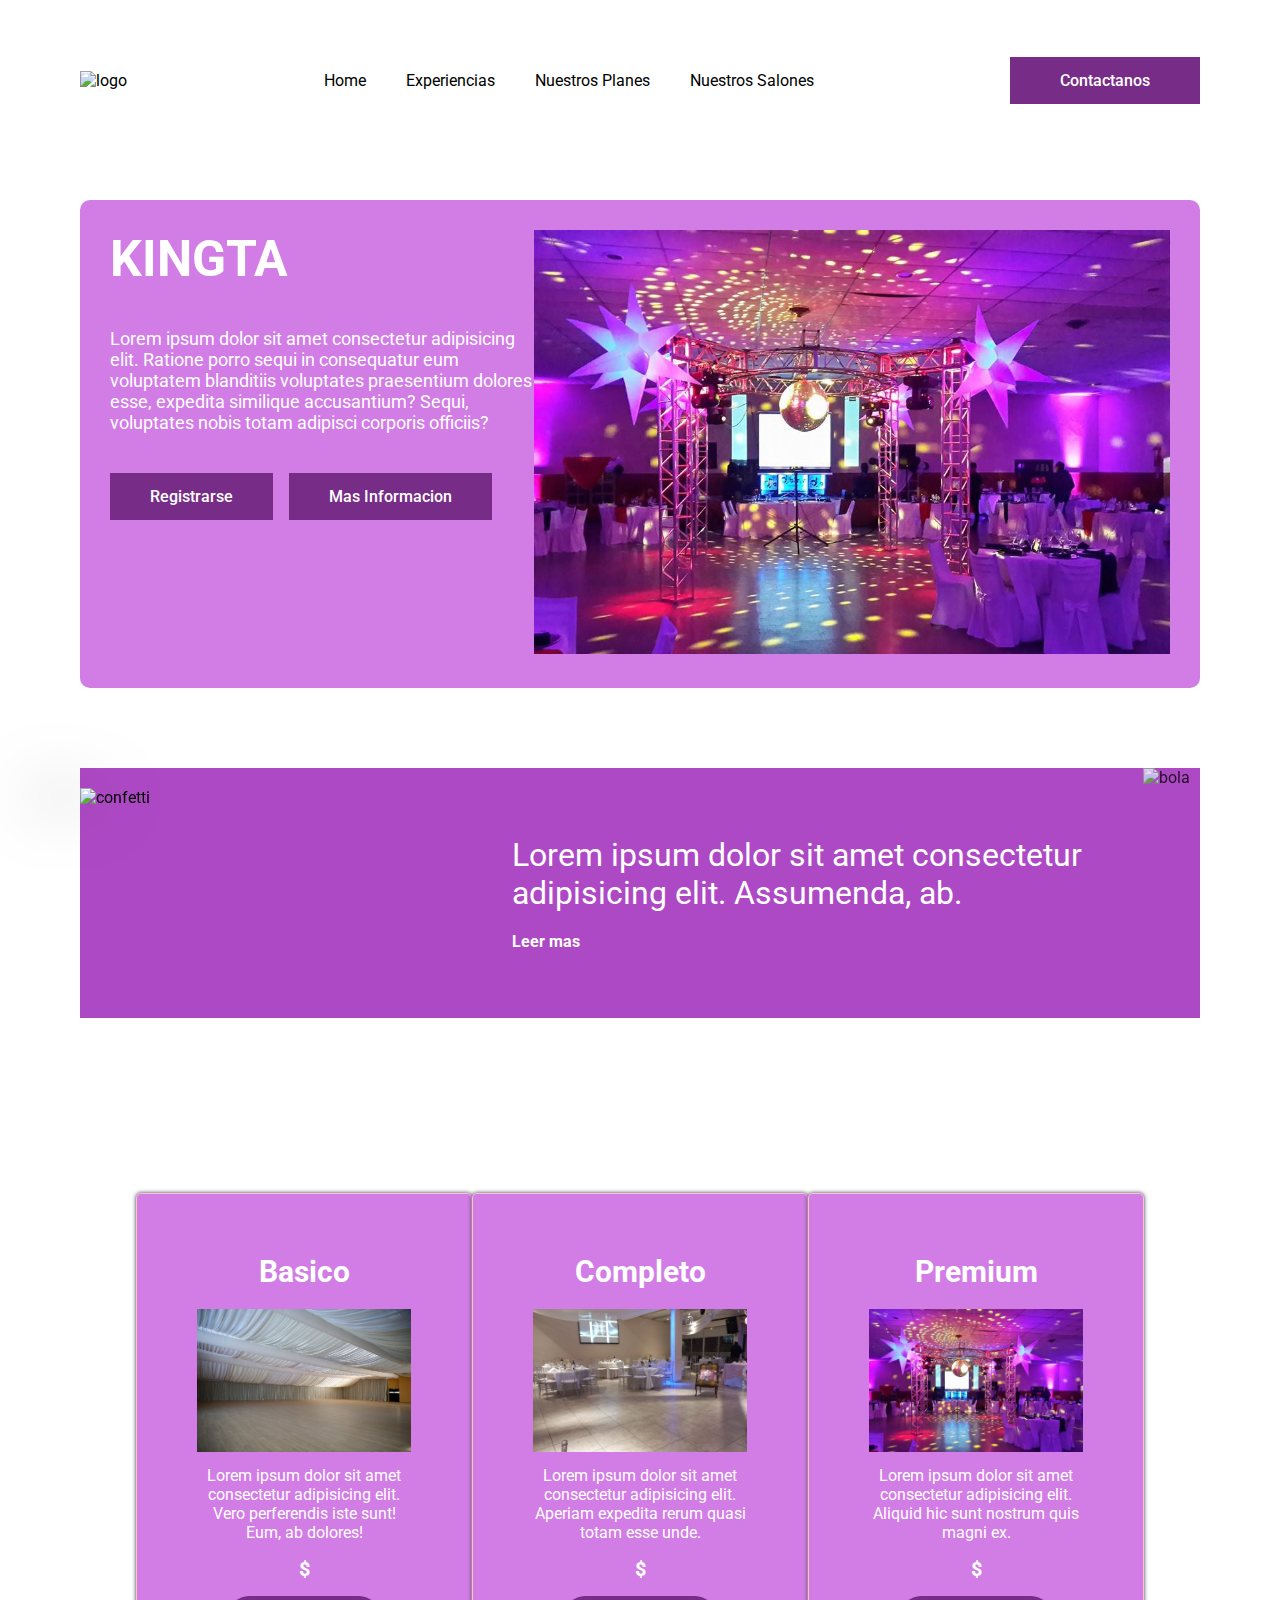
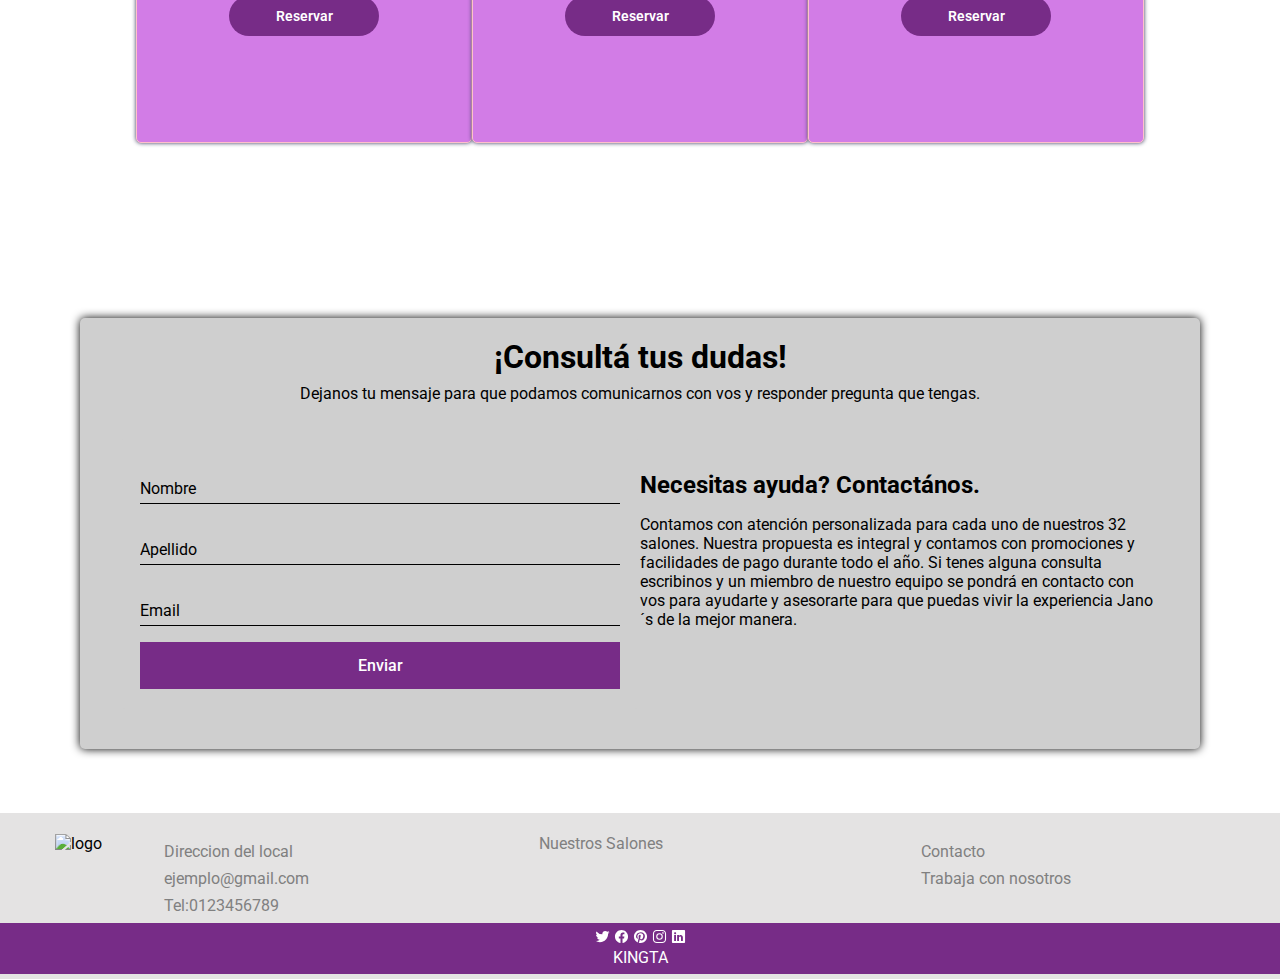
==== Proyecto 2 CaC/html/index.html @ 6ef2617f "Add files via upload" ====
<!DOCTYPE html>
<html lang="es">
<head>
    <meta charset="UTF-8">
    <meta http-equiv="X-UA-Compatible" content="IE=edge">
    <meta name="viewport" content="width=device-width, initial-scale=1.0">

    <link rel="stylesheet" href="../css/style.css">
    <link rel="stylesheet" href="../css/headeryfooter.css">
    <link rel="stylesheet" href="../css/formulario.css">

    <link rel="preconnect" href="https://fonts.googleapis.com">
    <link rel="preconnect" href="https://fonts.gstatic.com" crossorigin>
    <link href="https://fonts.googleapis.com/css2?family=Roboto:ital@1&display=swap" rel="stylesheet">
    <title>Kingta</title>
    <script src="https://kit.fontawesome.com/9b90b537f7.js" crossorigin="anonymous"></script>
</head>
<body>
    <header>
        <div class="container__header">

            <div class="logo">
                <img src="../img/logo2.png" alt="logo">
            </div>

            <div class="menu">
                <nav>
                    <ul>
                        <li><a href="index.html">Home</a></li>
                        <li><a href="2.html">Experiencias</a></li>
                        <li><a href="3.html">Nuestros Planes</a></li>
                        <li><a href="4.html">Nuestros Salones</a></li>
                    </ul>
                </nav>
            </div>
            <i class="fa-solid fa-bars" id="icon_menu"></i>
            <div class="header__register">
                <a href="#form" class="btn_header_register">Contactanos</a>
            </div>

        </div>
    </header>

    <main>

        <div class="cover">

            <div class="text_cover">
                <h1>KINGTA</h1>
                <p>Lorem ipsum dolor sit amet consectetur adipisicing elit. Ratione porro sequi in consequatur eum voluptatem blanditiis voluptates praesentium dolores esse, expedita similique accusantium? Sequi, voluptates nobis totam adipisci corporis officiis?</p>
                <div class="buttons_cover">
                    <input type="button" class="btn_cover_register" value="Registrarse">
                    <input type="button" class="btn_cover_readMore" value="Mas Informacion">
                </div>
            </div>

            <div class="media__cover">
                <img src="../img/planes/plan-3.jpeg" alt="salon_de_fiestas">
            </div>

        </div>

        <div class="container__banner">
            <div class="banner">
                <div class="banner__icon-confetti">
                    <img src="../img/confetti.png" id="icon_confetti" alt="confetti">
                </div>
                <div class="banner__icon-bola">
                    <img src="../img/perspective_matte-48-128x128.png" id="icon_bola" alt="bola">
                </div>
                <div class="banner_text">
                    <h2>Lorem ipsum dolor sit amet consectetur adipisicing elit. Assumenda, ab.</h2>
                    <a href="2.html">Leer mas</a>                    
                </div>
            </div>
        </div>

    <!-- planes -->
    <div class="planes">
        <div class="tabla">
            <h2>Basico</h2>
            <img src="../img/planes/plan-1.jpg" id="foto" alt="plan-1">
            <p>Lorem ipsum dolor sit amet consectetur adipisicing elit. Vero perferendis iste sunt! Eum, ab dolores!</p>
            <h3>$</h3>
            <a href="#" class="reserv">Reservar</a>
        </div>
        <div class="tabla">
            <h2>Completo</h2>
            <img src="../img/planes/plan-2.jpeg" id="foto" alt="plan-2">
            <p>Lorem ipsum dolor sit amet consectetur adipisicing elit. Aperiam expedita rerum quasi totam esse unde.</p>
            <h3>$</h3>
            <a href="#" class="reserv">Reservar</a>
        </div>
        <div class="tabla">
            <h2>Premium</h2>
            <img src="../img/planes/plan-3.jpeg" id="foto" alt="plan-3">            
            <p>Lorem ipsum dolor sit amet consectetur adipisicing elit. Aliquid hic sunt nostrum quis magni ex.</p>
            <h3>$</h3>
            <a href="#" class="reserv">Reservar</a>
        </div>
    </div>

    <!-- FORMULARIO -->
    <div class="form" id="form">
        <div class="titulo">
            <h2>¡Consultá tus dudas!</h2>
            <p>Dejanos tu mensaje para que podamos comunicarnos con vos y responder pregunta que tengas.</p>
        </div>
        <div class="form-class">
                <div class="container">
                    <form class="formulario">
                        <input type="text" required>
                        <label class="lbl-nombre"><span class="text-nomb">Nombre</span></label>
                    </form>
                    <form class="formulario">
                        <input type="text" required>
                        <label class="lbl-nombre"><span class="text-nomb">Apellido</span></label>
                    </form>
                    <form class="formulario">
                        <input type="email" required>
                        <label class="lbl-nombre"><span class="text-nomb">Email</span></label>
                    </form>
                    <input type="button" class="btn_enviar_formulario" value="Enviar">
                </div>
            <div class="parrafo">
                <h3>Necesitas ayuda? Contactános.</h3>
                <p>Contamos con atención personalizada para cada uno de nuestros 32 salones. Nuestra propuesta es integral y contamos con promociones y facilidades de pago durante todo el año. Si tenes alguna consulta escribinos y un miembro de nuestro equipo se pondrá en contacto con vos para ayudarte y asesorarte para que puedas vivir la experiencia Jano´s de la mejor manera.</p>
            </div>
        </div>
    </div>

    </main>

    <footer>
        <div class="info">
                <div class="logo-footer">
                    <img src="../img/logo2.png" alt="logo">
                </div>
                <div class="info-local">
                    <p>Direccion del local</p>
                    <a href="mailto:ejemplo@gmail.com">ejemplo@gmail.com</a>
                    <p>Tel:0123456789</p>
                    <p></p>
                </div>

                <div class="info-local">
                    <a href="4.html">Nuestros Salones</a>
                </div>

                <div class="info-local">
                    <p><a href="#">Contacto</a></p>
                    <p><a href="#">Trabaja con nosotros</a></p>
                </div>
        </div>    
            <div class="contacto-footer">
                <div class="redes">
                    <a href="https://twitter.com/" target="_blank"><svg width="15" height="15" fill="#ffffff" viewBox="0 0 24 24" xmlns="http://www.w3.org/2000/svg">
                        <path d="M23.25 5.133a9.46 9.46 0 0 1-2.65.717 4.57 4.57 0 0 0 2.03-2.512c-.908.53-1.9.903-2.932 1.101A4.647 4.647 0 0 0 16.327 3c-2.55 0-4.615 2.034-4.615 4.542a4.37 4.37 0 0 0 .119 1.036A13.158 13.158 0 0 1 2.315 3.83a4.485 4.485 0 0 0-.627 2.283c0 1.574.821 2.967 2.062 3.782a4.57 4.57 0 0 1-2.1-.567v.056c0 2.204 1.595 4.036 3.704 4.454a4.752 4.752 0 0 1-1.216.159c-.291 0-.582-.028-.868-.085.587 1.805 2.294 3.118 4.315 3.155a9.356 9.356 0 0 1-6.835 1.88A13.063 13.063 0 0 0 7.816 21c8.501 0 13.146-6.923 13.146-12.928 0-.197-.006-.394-.015-.586a9.304 9.304 0 0 0 2.303-2.353Z"></path>
                    </svg></a>
                    <a href="https://facebook.com" target="_blank"><svg width="15" height="15" fill="#ffffff" viewBox="0 0 24 24" xmlns="http://www.w3.org/2000/svg">
                        <path fill-rule="evenodd" d="M22.5 12.063c0-5.799-4.702-10.5-10.5-10.5s-10.5 4.7-10.5 10.5c0 5.24 3.84 9.584 8.86 10.373v-7.337H7.692v-3.037h2.666V9.75c0-2.63 1.568-4.085 3.966-4.085 1.15 0 2.351.205 2.351.205v2.584h-1.324c-1.304 0-1.712.81-1.712 1.64v1.97h2.912l-.465 3.036H13.64v7.337c5.02-.788 8.859-5.131 8.859-10.373Z" clip-rule="evenodd"></path>
                    </svg></a>
                    <a href="https://pinterest.com" target="_blank"><svg width="15" height="15" fill="#ffffff" viewBox="0 0 24 24" xmlns="http://www.w3.org/2000/svg">
                        <path d="M12.002 1.5c-5.798 0-10.5 4.702-10.5 10.5 0 4.298 2.587 7.992 6.286 9.619-.028-.732-.005-1.613.183-2.41l1.35-5.723s-.338-.67-.338-1.66c0-1.556.9-2.718 2.025-2.718.957 0 1.416.717 1.416 1.575 0 .96-.614 2.395-.928 3.726-.263 1.116.557 2.02 1.66 2.02 1.987 0 3.327-2.554 3.327-5.582 0-2.302-1.551-4.022-4.369-4.022-3.182 0-5.17 2.377-5.17 5.03 0 .914.272 1.56.694 2.057.192.23.22.324.15.586-.052.193-.164.657-.216.844-.07.267-.286.361-.525.263-1.467-.6-2.151-2.203-2.151-4.013 0-2.981 2.517-6.558 7.504-6.558 4.008 0 6.647 2.902 6.647 6.014 0 4.12-2.292 7.196-5.667 7.196-1.134 0-2.198-.614-2.564-1.308 0 0-.61 2.419-.74 2.887-.22.811-.657 1.618-1.055 2.25.966.286 1.969.43 2.976.432 5.799 0 10.5-4.702 10.5-10.5C22.497 6.206 17.8 1.5 12.002 1.5Z"></path>
                    </svg></a>
                    <a href="https://instagram.com" target="_blank"><svg width="15" height="15" fill="#ffffff" viewBox="0 0 24 24" xmlns="http://www.w3.org/2000/svg">
                        <path d="M16.375 3.25a4.388 4.388 0 0 1 4.375 4.375v8.75a4.388 4.388 0 0 1-4.375 4.375h-8.75a4.389 4.389 0 0 1-4.375-4.375v-8.75A4.388 4.388 0 0 1 7.625 3.25h8.75Zm0-1.75h-8.75C4.256 1.5 1.5 4.256 1.5 7.625v8.75c0 3.369 2.756 6.125 6.125 6.125h8.75c3.369 0 6.125-2.756 6.125-6.125v-8.75c0-3.369-2.756-6.125-6.125-6.125Z"></path>
                        <path d="M17.688 7.625a1.313 1.313 0 1 1 0-2.625 1.313 1.313 0 0 1 0 2.625Z"></path>
                        <path d="M12 8.5a3.5 3.5 0 1 1 0 7 3.5 3.5 0 0 1 0-7Zm0-1.75a5.25 5.25 0 1 0 0 10.5 5.25 5.25 0 0 0 0-10.5Z"></path>
                    </svg></a>
                    <a href="https://linkedin.com" target="_blank"><svg width="15" height="15" fill="#ffffff" viewBox="0 0 24 24" xmlns="http://www.w3.org/2000/svg">
                        <path d="M20.82 1.5H3.294c-.957 0-1.794.69-1.794 1.635v17.566c0 .951.837 1.799 1.794 1.799h17.521c.963 0 1.685-.854 1.685-1.8V3.136c.006-.946-.722-1.635-1.68-1.635ZM8.01 19.005H5V9.65h3.01v9.354ZM6.61 8.228h-.022c-.963 0-1.586-.716-1.586-1.613C5.002 5.7 5.642 5 6.626 5c.984 0 1.587.695 1.608 1.614 0 .897-.624 1.613-1.625 1.613Zm12.395 10.777h-3.009V13.89c0-1.225-.438-2.063-1.526-2.063-.832 0-1.324.563-1.543 1.111-.082.197-.104.465-.104.739v5.328H9.815V9.65h3.008v1.301c.438-.623 1.122-1.52 2.713-1.52 1.975 0 3.469 1.301 3.469 4.108v5.465Z"></path>
                    </svg></a>
                </div>
                <a href="index.html">KINGTA</a>
            </div>
    </footer>

    <script src="../js/script.js"></script>
</body>
</html>
---- Proyecto 2 CaC/css/style.css ----
html{
    scroll-behavior: smooth;
}

*{
    margin: 0;
    padding: 0;
    box-sizing: border-box;
    font-family: 'Roboto',Verdana, Geneva, Tahoma, sans-serif;
}

body{
    background: white;

}


/* portada y cover */

main{
    max-width: 1200px;
    height: calc(100vh+ 8000px);
    padding: 40px;
    margin: auto;

}

.cover{
    display: flex;
    justify-content: center;
    margin-top: 60px;
    background-color:rgb(210, 124, 230);
    padding: 30px;
    border-radius: 10px;
}

.text_cover{
    width: 40%;
}

.text_cover h1{
    font-size: 50px;
    color: white;
}

.text_cover p{
    font-size: 18px;
    margin-top: 40px;
    color: white;
}

.buttons_cover{
    display: flex;
    margin-top:40px ;

}

.btn_cover_register{
    padding: 14px 40px;
    border: none;
    background-color: rgb(119, 44, 135);
    color: white;
    font-weight: 500;
    font-size:16px;
    cursor: pointer;
    transition: background, color, 300ms;
}
.btn_cover_register:hover{
    background-color: rgb(140, 57, 158);
}

.btn_cover_readMore{
    padding: 14px 40px;
    border: none;
    background-color: rgb(119, 44, 135);
    color: white;
    font-weight: 500;
    font-size:16px;
    cursor: pointer;
    margin-left: 16px;
    transition: background, color, 300ms;
}
.btn_cover_readMore:hover{
    background-color: rgb(140, 57, 158);
}


.media__cover{
    width:60%;
}

.media__cover img{
    width:100%;
}

/* banner */

.container__banner{
    margin-top: 80px;
}

.banner{
    height: 250px;
    display: flex;
    align-items: center;
    background-color:rgb(174, 73, 197);
    position: relative;
}

.banner__icon-confetti{
    width: 35%;
    height: 100%;
}

#icon_confetti{
    width: 300px;
    margin-top: 20px;
    position: relative;
    filter: drop-shadow(-40px 0px 30px rgba(0,0,0,0.5));
}

.banner_text{
    width: 60%;
    position: relative;
    padding: 40px;
}

.banner_text h2{
    color: white;
    font-size: 32px;
    font-weight: 400;
}

.banner_text a{
    text-decoration: none;
    display: block;
    margin-top: 20px;
    color: white;
    font-size:16px;
    font-weight: bold;
    transition: color 300ms;
}

.banner_text a:hover{
    color: #69F1A1;
}

.banner__icon-bola{
    height: 100%;
    position: absolute;
    right: 10px;
    overflow: hidden;
}

#icon_bola{
    width: 300px;
    position: relative;
    margin-top: -100px;
    opacity: 0.8;
}

/* planes */

.planes{
    width: 90%;
    max-width: width 90px;
    margin: auto;
    height: 100vh;
    display: flex;
    justify-content: center;
    align-items: center;
    flex-wrap: wrap;
}

#foto{
    width: 100%;
    margin-top: 20px;
    margin-bottom: 10px;
}

.tabla{
    width:33%;
    height: 550px;
    margin: auto;
    border:1px solid pink;
    border-radius: 5px;
    box-shadow: 0px 0px 4px 0px #343759;
    padding: 60px;
    text-align: center;
    flex-grow: 1;
    color: white;
    background-color: rgb(210, 124, 230);;
}

.tabla>h2{
    font-size: 30px;
}

.tabla>h3{
    font-size: 20px;
    margin-bottom: 15px;
}

.tabla>p{
    display: block;
    margin-bottom: 15px;
}

.reserv{
    display:inline-block;
    width:150px;
    padding: 12px;
    background-color: rgb(119, 44, 135);
    text-decoration: none;
    border-radius: 100px;
    color: white;
    align-items: center;
    margin: auto;
    text-align: center;
    font-size: 14px;
    font-weight: 600;
    transition:color 300ms;
    cursor: pointer;
}

.reserv:hover{
    background-color:rgb(147, 66, 165);
    transform: scale(1.1);
    transition: 300ms all;
}

.tabla:hover{
    /* background-color:rgb(147, 66, 165); */
    transform: scale(1.1);
    transition: 300ms all;
}

@media (max-width:1100px){
    .container__header, main{
        padding: 20px;
    }

    #icon_menu{
        display:block;
        cursor: pointer;
        font-size: 24px;
    }

    .text_cover{
        width: 100%;
    }

    .btn_cover_register, .btn_cover_readMore{
        width: 50%;
        text-align: center;
        align-items: center;
        font-size: 12px;
    }

    .media__cover{
        display: none;
    } 
    
    .header__register{
        display: none;
    }

    .menu{
        position: absolute;
        right: 20px;
        top: 70px;
        overflow: hidden;
        z-index: 10;
        box-shadow: 0px 0px 30x -20px rgba(0,0,0,0.5);
        transition: all 300ms;
        height: 0px;
    }

    .menu nav ul{
        padding: 20px 0px;
        flex-direction: column;
        color: white;
        background-color: rgb(174, 73, 197);
    }
    .menu nav ul li{
        padding: 10px 40px;
        color: white;
    }

    .menu nav ul li a{
        color: white;
    }

    .mostrar_menu{
        /* js */
        height: 235px;
    }

    .text_cover h1{
        font-size: 40px;
    }

    .text_cover p{
        font-size: 16px;
    }

    .banner_text h2{
        font-size: 22px;
    }

    #icon_confetti{
        left: -10px;
    }

    .banner__icon-bola{
        right: -20px;
    }

    

}

@media (max-width:920px){
    .text_cover{
        width: 100%;
    }
    .btn_cover_register, .btn_cover_readMore{
        width: 50%;
        text-align: center;
        align-items: center;
        font-size: 12px;
    }

    .media__cover{
        display: none;
    }

    .banner{
        height: auto;
        flex-wrap: wrap;
    }

    #icon_bola{
        display: none;
    }

    #icon_confetti{
        left: 0;
    }

    .banner_text{
        width: 100%;
        margin-top: -50px;
    }

    .tabla{
        width: 99%;
        flex-direction: column;
        margin-bottom: 20px;
        height: auto;
    }

    .planes{
        margin-top: 20px;
        margin-bottom:10px;
        height: auto;
    }
    
    .form-class{
        flex-direction: column;
    }

    .container{
        width: 100%;
    }

    .parrafo{
        width: 100%;
    }

    .info{
        flex-direction: column;
    }

    .logo-footer{
        width: 100%;
    }

    .info-local{
        width: 100%;
    }

}
---- Proyecto 2 CaC/css/headeryfooter.css ----
header{
    height: 100px;
}

.container__header{
    max-width: 1200px;
    height: 100%;
    margin: auto;
    padding: 40px;
    padding-top: 80px;
    display: flex;
    justify-content: space-between;
    align-items: center;

}

.logo img{
    width:6rem;
}

.menu nav ul{
    display: flex;
    align-items: right;
}

.menu nav ul li{
    list-style: none;
    padding: 0px 20px;
    
}

.menu nav ul li a{
    font-size: 16px;
    text-decoration: none;
    color: #000;
    transition: opacity 300ms;
}

.menu nav ul li a:hover{
opacity: 0.6;

}

.btn_header_register{
    padding: 14px 50px;
    border: none;
    background:rgb(119, 44, 135);
    color:white;
    font-weight: 500;
    font-size:16px;
    cursor: pointer;
    transition: background, color, 300ms;
    text-decoration: none;
}

.btn_header_register:hover{
    background-color: rgb(140, 57, 158);

}

#icon_menu{
    display:none;
}

footer{
    margin-top: 1.5rem;
    padding-top: 5px;
    padding-bottom: 5px;
    width: 100%;
    flex-direction: column;
    background-color: rgb(228, 227, 227);
}

.logo-footer img{
    width:6rem;
    align-items: left;
    width: 25%;
}

.info{
    display: flex;
    justify-content:space-evenly;
    width: 100%;
    margin-top: 1rem;
}

.info-local{
    width: 25%;
    color: gray;
    font-size: 1rem
}
.info-local a:hover{
    color: black;
}
.info-local a{
    text-decoration: none;
    color: gray;
    margin: 0.5rem;
}
.info-local p{
    margin: 0.5rem;
}
.info-local p:hover{
    color:black;
}


.contacto-footer{
    background-color:rgb(119, 44, 135);
    color: white;
    text-align: center;
    padding: 0.4rem;
    flex-direction: column;
}
.contacto-footer a{
    text-decoration: none;
    color: white;
    flex-direction: column;
}
.redes{
    text-align: center;
}

@media (max-width:1100px){
    .container__header, main{
        padding: 20px;
    }

    #icon_menu{
        display:block;
        cursor: pointer;
        font-size: 24px;
    }

    .text_cover{
        width: 100%;
    }

    .btn_cover_register, .btn_cover_readMore{
        width: 50%;
        text-align: center;
        align-items: center;
        font-size: 12px;
    }

    .media__cover{
        display: none;
    } 
    
    .header__register{
        display: none;
    }

    .menu{
        position: absolute;
        right: 20px;
        top: 70px;
        overflow: hidden;
        z-index: 10;
        box-shadow: 0px 0px 30x -20px rgba(0,0,0,0.5);
        transition: all 300ms;
        height: 0px;
    }

    .menu nav ul{
        padding: 20px 0px;
        flex-direction: column;
        color: white;
        background-color: rgb(174, 73, 197);
    }
    .menu nav ul li{
        padding: 10px 40px;
        color: white;
    }

    .menu nav ul li a{
        color: white;
    }

    .mostrar_menu{
        /* js */
        height: 235px;
    }

    .text_cover h1{
        font-size: 40px;
    }

    .text_cover p{
        font-size: 16px;
    }

    .banner_text h2{
        font-size: 22px;
    }

    #icon_confetti{
        left: -10px;
    }

    .banner__icon-bola{
        right: -20px;
    }

    

}

@media (max-width:920px){
    .text_cover{
        width: 100%;
    }
    .btn_cover_register, .btn_cover_readMore{
        width: 50%;
        text-align: center;
        align-items: center;
        font-size: 12px;
    }

    .media__cover{
        display: none;
    }

    .banner{
        height: auto;
        flex-wrap: wrap;
    }

    #icon_bola{
        display: none;
    }

    #icon_confetti{
        left: 0;
    }

    .banner_text{
        width: 100%;
        margin-top: -50px;
    }

    .tabla{
        width: 99%;
        flex-direction: column;
        margin-bottom: 20px;
        height: auto;
    }

    .planes{
        margin-top: 20px;
        margin-bottom:10px;
        height: auto;
    }
    
    .form-class{
        flex-direction: column;
    }

    .container{
        width: 100%;
    }

    .parrafo{
        width: 100%;
    }

    .info{
        flex-direction: column;
    }

    .logo-footer{
        width: 100%;
    }

    .info-local{
        width: 100%;
    }

}
---- Proyecto 2 CaC/css/formulario.css ----
/* <!-- FORMULARIO --> */

.form{
    display: flex;
    background-color:rgb(207, 207, 207);
    padding: 20px;
    border-radius: 5px;
    width: 100%;
    box-shadow: 0 0 10px black;
    border-radius: 5px;
    flex-direction: column;
}

.form-class{
    display: flex;
    background-color:rgb(207, 207, 207);
    padding: 20px;
    width: 100%;
    margin-top: 1rem;
}

.container{
    display: flex;
    background-color:rgb(207, 207, 207);
    padding: 20px;
    border-radius: 5px;
    width: 50%;
    flex-direction: column;
}

.titulo{
    color: black;
    text-align: center;
    width: 100%;
    height: 100%;
    text-align: center;
    margin-bottom: 0;
    background-color:rgb(207, 207, 207);
}
.titulo h2{
    font-size:2rem;
    margin-bottom: 0.5rem;
}

.formulario{
    width: 100%;
    height: 100%;
    display: flex;
    position: relative;
    overflow: hidden;
    background-color: rgb(207, 207, 207);
    margin-bottom: 1rem;
}

.formulario input {
    width: 100%;
    height: 100%;
    background: none;
    color: black;
    padding-top: 20px;
    border:none;
    outline: 0px;
    margin-top: 10px;
}

.formulario .lbl-nombre{
    position: absolute;
    bottom: 0%;
    left: 0;
    width: 100%;
    height: 100%;
    pointer-events: none;
    border-bottom: 1px solid black;

}

.formulario .lbl-nombre:after{
    content: '';
    position: absolute;
    bottom: -1px;
    left: 0;
    width: 100%;
    height: 100%;
    border-bottom: 1px solid rgb(212, 95, 240);
    transform: translateX(-100%);
    transition: all 0.3s ease;

}

.text-nomb{
    position: absolute;
    bottom: 5px;
    left: 0;
    transition: all 0.3s ease;
    color: black;
}

.formulario input:focus + .lbl-nombre .text-nomb,.formulario input:valid + .lbl-nombre .text-nomb{
    transform: translateY(-150%);
    font-size:14px;
    color:rgb(212, 95, 240);
}

.formulario input:focus + .lbl-nombre::after,.formulario input:valid + .lbl-nombre::after{
    transform: translateX(0%);
}

.btn_enviar_formulario{
    padding: 14px 50px;
    border: none;
    background:rgb(119, 44, 135);
    color:white;
    font-weight: 500;
    font-size:16px;
    cursor: pointer;
    transition: background, color, 300ms;
}

.btn_enviar_formulario:hover{
    background-color: rgb(140, 57, 158);
}

.parrafo{
    width: 50%;
    color: black;
}

.parrafo h3{
    margin-bottom: 1rem;
    font-size: 1.5rem;
    margin-top: 2rem;
}

@media (max-width:1100px){
    .container__header, main{
        padding: 20px;
    }

    #icon_menu{
        display:block;
        cursor: pointer;
        font-size: 24px;
    }

    .text_cover{
        width: 100%;
    }

    .btn_cover_register, .btn_cover_readMore{
        width: 50%;
        text-align: center;
        align-items: center;
        font-size: 12px;
    }

    .media__cover{
        display: none;
    } 
    
    .header__register{
        display: none;
    }

    .menu{
        position: absolute;
        right: 20px;
        top: 70px;
        overflow: hidden;
        z-index: 10;
        box-shadow: 0px 0px 30x -20px rgba(0,0,0,0.5);
        transition: all 300ms;
        height: 0px;
    }

    .menu nav ul{
        padding: 20px 0px;
        flex-direction: column;
        color: white;
        background-color: rgb(174, 73, 197);
    }
    .menu nav ul li{
        padding: 10px 40px;
        color: white;
    }

    .menu nav ul li a{
        color: white;
    }

    .mostrar_menu{
        /* js */
        height: 235px;
    }

    .text_cover h1{
        font-size: 40px;
    }

    .text_cover p{
        font-size: 16px;
    }

    .banner_text h2{
        font-size: 22px;
    }

    #icon_confetti{
        left: -10px;
    }

    .banner__icon-bola{
        right: -20px;
    }

    

}

@media (max-width:920px){
    .text_cover{
        width: 100%;
    }
    .btn_cover_register, .btn_cover_readMore{
        width: 50%;
        text-align: center;
        align-items: center;
        font-size: 12px;
    }

    .media__cover{
        display: none;
    }

    .banner{
        height: auto;
        flex-wrap: wrap;
    }

    #icon_bola{
        display: none;
    }

    #icon_confetti{
        left: 0;
    }

    .banner_text{
        width: 100%;
        margin-top: -50px;
    }

    .tabla{
        width: 99%;
        flex-direction: column;
        margin-bottom: 20px;
        height: auto;
    }

    .planes{
        margin-top: 20px;
        margin-bottom:10px;
        height: auto;
    }
    
    .form-class{
        flex-direction: column;
    }

    .container{
        width: 100%;
    }

    .parrafo{
        width: 100%;
    }

    .info{
        flex-direction: column;
    }

    .logo-footer{
        width: 100%;
    }

    .info-local{
        width: 100%;
    }

}
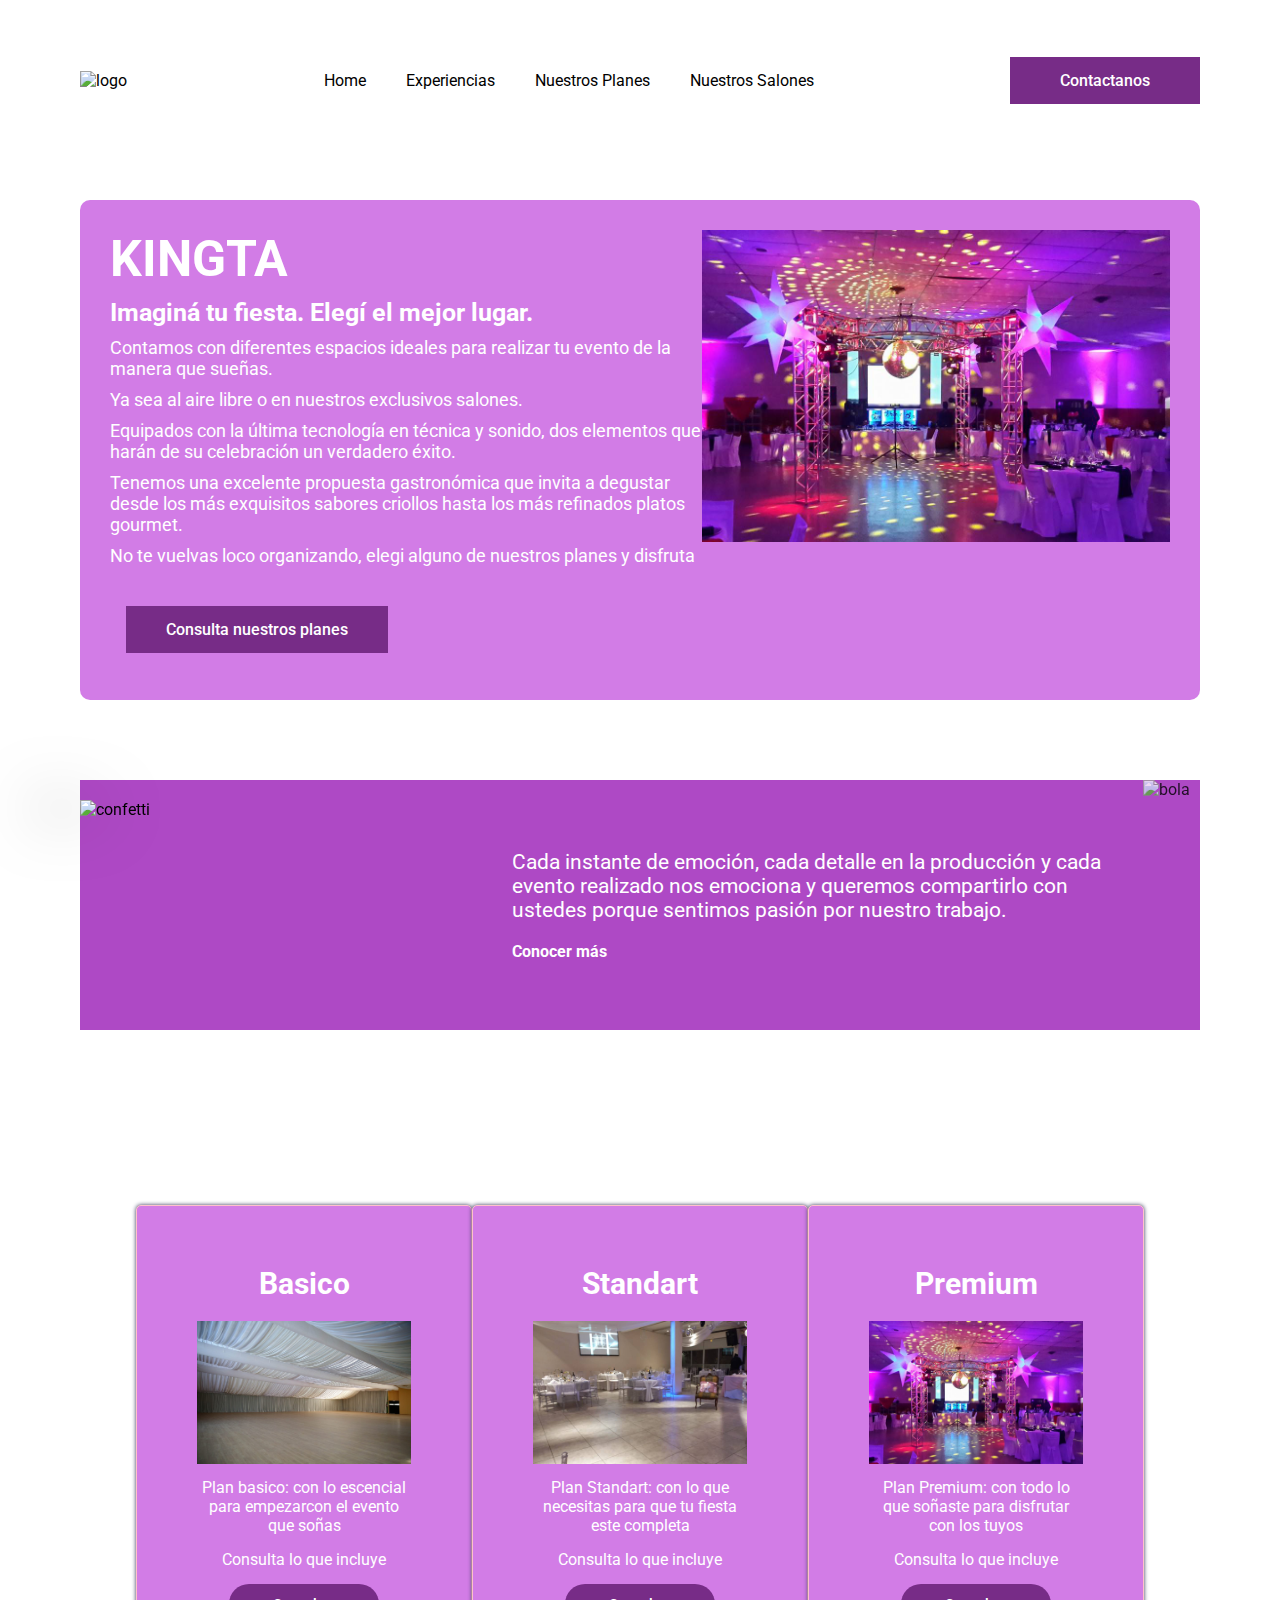
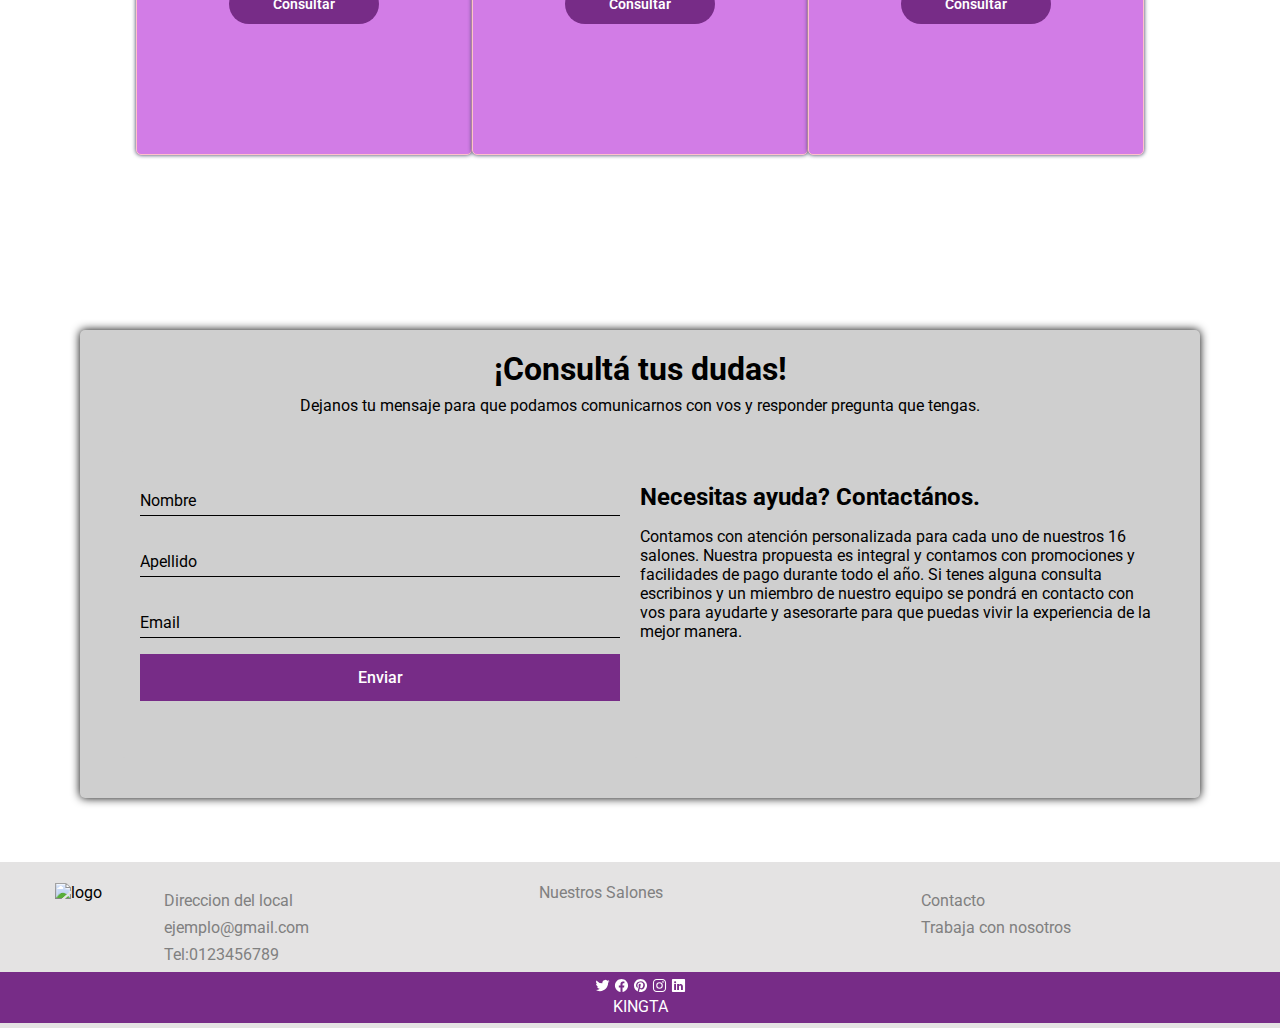
==== commit 028d304c: "Add files via upload" ====
--- a/Proyecto 2 CaC/html/index.html
+++ b/Proyecto 2 CaC/html/index.html
@@ -8,6 +8,7 @@
     <link rel="stylesheet" href="../css/style.css">
     <link rel="stylesheet" href="../css/headeryfooter.css">
     <link rel="stylesheet" href="../css/formulario.css">
+    <link rel="stylesheet" href="../css/styleNP.css">
 
     <link rel="preconnect" href="https://fonts.googleapis.com">
     <link rel="preconnect" href="https://fonts.gstatic.com" crossorigin>
@@ -15,6 +16,7 @@
     <title>Kingta</title>
     <script src="https://kit.fontawesome.com/9b90b537f7.js" crossorigin="anonymous"></script>
 </head>
+
 <body>
     <header>
         <div class="container__header">
@@ -46,11 +48,18 @@
         <div class="cover">
 
             <div class="text_cover">
-                <h1>KINGTA</h1>
-                <p>Lorem ipsum dolor sit amet consectetur adipisicing elit. Ratione porro sequi in consequatur eum voluptatem blanditiis voluptates praesentium dolores esse, expedita similique accusantium? Sequi, voluptates nobis totam adipisci corporis officiis?</p>
+                <div class="text_cover">
+                    <h1>KINGTA</h1>
+                    <h2>Imaginá tu fiesta. Elegí el mejor lugar.</h2>
+                    <p>Contamos con diferentes espacios ideales para realizar tu evento de la manera que sueñas.</p>
+                    <p>Ya sea al aire libre o en nuestros exclusivos salones.</p>
+                    <p>Equipados con la última tecnología en técnica y sonido, dos elementos que harán de su celebración un verdadero éxito.</p>
+                    <p>Tenemos una excelente propuesta gastronómica que invita a degustar desde los más exquisitos sabores criollos hasta los más refinados platos gourmet.</p>
+                    <p>No te vuelvas loco organizando, elegi alguno de nuestros planes y disfruta</p>
+                    
+                </div>
                 <div class="buttons_cover">
-                    <input type="button" class="btn_cover_register" value="Registrarse">
-                    <input type="button" class="btn_cover_readMore" value="Mas Informacion">
+                    <a href="3.html" class="btn_cover_readMore">Consulta nuestros planes</a>
                 </div>
             </div>
 
@@ -69,8 +78,8 @@
                     <img src="../img/perspective_matte-48-128x128.png" id="icon_bola" alt="bola">
                 </div>
                 <div class="banner_text">
-                    <h2>Lorem ipsum dolor sit amet consectetur adipisicing elit. Assumenda, ab.</h2>
-                    <a href="2.html">Leer mas</a>                    
+                    <h2>Cada instante de emoción, cada detalle en la producción y cada evento realizado nos emociona y queremos compartirlo con ustedes porque sentimos pasión por nuestro trabajo.</h2>
+                    <a href="2.html">Conocer más</a>                    
                 </div>
             </div>
         </div>
@@ -80,23 +89,78 @@
         <div class="tabla">
             <h2>Basico</h2>
             <img src="../img/planes/plan-1.jpg" id="foto" alt="plan-1">
-            <p>Lorem ipsum dolor sit amet consectetur adipisicing elit. Vero perferendis iste sunt! Eum, ab dolores!</p>
-            <h3>$</h3>
-            <a href="#" class="reserv">Reservar</a>
+            <p>Plan basico: con lo escencial para empezarcon el evento que soñas</p>
+            <p>Consulta lo que incluye</p>
+            <a href="#popupBasico" class="reserv">Consultar</a>
         </div>
         <div class="tabla">
-            <h2>Completo</h2>
+            <h2>Standart</h2>
             <img src="../img/planes/plan-2.jpeg" id="foto" alt="plan-2">
-            <p>Lorem ipsum dolor sit amet consectetur adipisicing elit. Aperiam expedita rerum quasi totam esse unde.</p>
-            <h3>$</h3>
-            <a href="#" class="reserv">Reservar</a>
+            <p>Plan Standart: con lo que necesitas para que tu fiesta este completa</p>
+            <p>Consulta lo que incluye</p>
+            <a href="#popupStandart" class="reserv">Consultar</a>
         </div>
         <div class="tabla">
             <h2>Premium</h2>
-            <img src="../img/planes/plan-3.jpeg" id="foto" alt="plan-3">            
-            <p>Lorem ipsum dolor sit amet consectetur adipisicing elit. Aliquid hic sunt nostrum quis magni ex.</p>
-            <h3>$</h3>
-            <a href="#" class="reserv">Reservar</a>
+            <img src="../img/planes/plan-3.jpeg" id="foto" alt="plan-2">
+            <p>Plan Premium: con todo lo que soñaste para disfrutar con los tuyos</p>
+            <p>Consulta lo que incluye</p>
+            <a href="#popupPremium" class="reserv">Consultar</a>
+            
+        </div>
+        <div id="popupBasico" class="overlay">
+            <div id="popupBody">
+                <h2>Plan Basico</h2>
+                <a id="cerrar" href="#planes">&times;</a>
+                <div class="popupContent">
+                    <ul>
+                        <li>Incluye Vajilla, mesas y sillas vestidas</li>
+                        <li>Camareros de acuerdo a la capacidad del salon</li>
+                        <li>Musica funcional en ambientes comunes</li>
+                        <li>Ambientacion y Decoracion</li>
+                        <li>Fotografia y video Profecional</li>
+                    </ul>
+                </div>
+            </div>
+        </div>
+        <div id="popupStandart" class="overlay">
+            <div id="popupBody">
+                <h2>Plan Standart</h2>
+                <a id="cerrar" href="#planes">&times;</a>
+                <div class="popupContent">
+                    <ul>
+                        <li>Incluye Vajilla, mesas y sillas vestidas</li>
+                        <li>Camareros de acuerdo a la capacidad del salon</li>
+                        <li>Musica funcional en ambientes comunes</li>
+                        <li>Ambientacion y Decoracion</li>
+                        <li>Fotografia y video Profecional</li>
+                        <li>Cotillon</li>
+                        <li>Catering: Bandejeo, Plato Principal, Mesa Dulce</li>
+                        <li>Barra Libre de Tragos</li>
+                    </ul>
+                </div>
+            </div>
+        </div>
+        <div id="popupPremium" class="overlay">
+            <div id="popupBody">
+                <h2>Plan Premium</h2>
+                <a id="cerrar" href="#planes">&times;</a>
+                <div class="popupContent">
+                    <ul>
+                        <li>Incluye Vajilla, mesas y sillas vestidas</li>
+                        <li>Camareros de acuerdo a la capacidad del salon</li>
+                        <li>Musica funcional en ambientes comunes</li>
+                        <li>Ambientacion y Decoracion</li>
+                        <li>Fotografia y video Profecional</li>
+                        <li>Cotillon</li>
+                        <li>Catering: Bandejeo, Plato Principal, Mesa Dulce</li>
+                        <li>Variedad de Islas</li>
+                        <li>Barra Libre de Tragos</li>
+                        <li>Fotocabina</li>
+                        <li>Show y Espectaculo</li>
+                    </ul>
+                </div>
+            </div>
         </div>
     </div>
 
@@ -107,24 +171,28 @@
             <p>Dejanos tu mensaje para que podamos comunicarnos con vos y responder pregunta que tengas.</p>
         </div>
         <div class="form-class">
-                <div class="container">
-                    <form class="formulario">
+            <div class="container">
+                <form action="" id="form" class="formulario">
+                    <div class="formulario">
                         <input type="text" required>
                         <label class="lbl-nombre"><span class="text-nomb">Nombre</span></label>
-                    </form>
-                    <form class="formulario">
+                    </div>
+                    <div class="formulario">
                         <input type="text" required>
                         <label class="lbl-nombre"><span class="text-nomb">Apellido</span></label>
-                    </form>
-                    <form class="formulario">
-                        <input type="email" required>
+                    </div>
+                    <div class="formulario">
+                        <input type="email" id="mail" required>
                         <label class="lbl-nombre"><span class="text-nomb">Email</span></label>
-                    </form>
-                    <input type="button" class="btn_enviar_formulario" value="Enviar">
-                </div>
+                    </div>
+                    <button type="submit" class="btn_enviar_formulario" id="mandar">Enviar</button>
+                    <!-- <input type="button" class="btn_enviar_formulario" id="mandar" value="Enviar"> -->
+                    <p class="warnings" id="warnings"></p>
+                </form>
+            </div>
             <div class="parrafo">
                 <h3>Necesitas ayuda? Contactános.</h3>
-                <p>Contamos con atención personalizada para cada uno de nuestros 32 salones. Nuestra propuesta es integral y contamos con promociones y facilidades de pago durante todo el año. Si tenes alguna consulta escribinos y un miembro de nuestro equipo se pondrá en contacto con vos para ayudarte y asesorarte para que puedas vivir la experiencia Jano´s de la mejor manera.</p>
+                <p>Contamos con atención personalizada para cada uno de nuestros 16 salones. Nuestra propuesta es integral y contamos con promociones y facilidades de pago durante todo el año. Si tenes alguna consulta escribinos y un miembro de nuestro equipo se pondrá en contacto con vos para ayudarte y asesorarte para que puedas vivir la experiencia de la mejor manera.</p>
             </div>
         </div>
     </div>
@@ -177,5 +245,7 @@
     </footer>
 
     <script src="../js/script.js"></script>
+    <script src="https://maps.googleapis.com/maps/api/js?key=AIzaSyBDaeWicvigtP9xPv919E-RNoxfvC-Hqik&callback=iniciarMap"></script>
+
 </body>
 </html>--- a/Proyecto 2 CaC/css/style.css
+++ b/Proyecto 2 CaC/css/style.css
@@ -34,9 +34,9 @@
     border-radius: 10px;
 }
 
-.text_cover{
+/* .text_cover{
     width: 40%;
-}
+} */
 
 .text_cover h1{
     font-size: 50px;
@@ -45,7 +45,7 @@
 
 .text_cover p{
     font-size: 18px;
-    margin-top: 40px;
+    margin-top: 10px;
     color: white;
 }
 
@@ -79,15 +79,18 @@
     cursor: pointer;
     margin-left: 16px;
     transition: background, color, 300ms;
-}
+    text-decoration: none;
+}
+
 .btn_cover_readMore:hover{
     background-color: rgb(140, 57, 158);
 }
 
 
-.media__cover{
+/* .media__cover{
     width:60%;
-}
+    justify-content: center;
+} */
 
 .media__cover img{
     width:100%;
@@ -127,7 +130,7 @@
 
 .banner_text h2{
     color: white;
-    font-size: 32px;
+    font-size: 1.3rem;
     font-weight: 400;
 }
 
--- a/Proyecto 2 CaC/css/formulario.css
+++ b/Proyecto 2 CaC/css/formulario.css
@@ -50,6 +50,19 @@
     overflow: hidden;
     background-color: rgb(207, 207, 207);
     margin-bottom: 1rem;
+    flex-direction:column;
+
+}
+
+.grupo{
+    width: 100%;
+    height: 100%;
+    display: flex;
+    position: relative;
+    overflow: hidden;
+    background-color: rgb(207, 207, 207);
+    margin-bottom: 1rem;
+    flex-direction:column;
 }
 
 .formulario input {
@@ -61,6 +74,7 @@
     border:none;
     outline: 0px;
     margin-top: 10px;
+    flex-direction:column;
 }
 
 .formulario .lbl-nombre{
@@ -71,7 +85,7 @@
     height: 100%;
     pointer-events: none;
     border-bottom: 1px solid black;
-
+    flex-direction:column;
 }
 
 .formulario .lbl-nombre:after{
@@ -131,6 +145,14 @@
     margin-top: 2rem;
 }
 
+.warnings{
+    width:12.5rem;
+    text-align: center;
+    margin: auto;
+    color: black(140, 57, 158);
+    padding-top: 1.3rem;
+}
+
 @media (max-width:1100px){
     .container__header, main{
         padding: 20px;
--- a/Proyecto 2 CaC/css/styleNP.css
+++ b/Proyecto 2 CaC/css/styleNP.css
@@ -0,0 +1,387 @@
+.mainCover{
+    display: flex;
+    flex-direction: column;
+}
+.cover{
+    min-height: 500px;
+}
+.text_cover h2{
+    font-size: 25px;
+    color: white;
+    margin-top: 10px;
+}
+.media_cover_planes{
+    width: 60%;
+    background-size: 100% 100%;
+    animation: banner 17s infinite;
+}
+
+@keyframes banner{
+    0% ,18% {
+        background-image: url(../img/casamiento/casamiento2.jpg);
+    }
+    20% ,38%{
+        background-image: url(../img/informal/informal2.jpg);
+    }
+    40% ,58%{
+        background-image: url(../img/planes/plan-3.jpeg);
+    }
+    60% ,78%{
+        background-image: url(../img/Salones/Salon8.jpg);
+    }
+    80% ,100%{
+        background-image: url(../img/xv/xv2.jpg);
+    }
+}
+.cover_list{
+    display: flex;
+    flex-direction: row;
+    flex-wrap: wrap;
+    justify-content: space-around;
+    align-self: center;
+    width: 85%;
+    font-size: 1.2rem;
+    font-weight: bold;
+    margin: 20px 0 8px 0;
+    color: black;
+    border: 8px double rgb(210, 124, 230);
+    border-radius: 10px;
+    animation-name: cambiarColor;
+    animation-duration: 3s;
+    animation-iteration-count: infinite;
+    animation-direction: alternate;
+}
+@keyframes cambiarColor{
+    from{
+        background-color: white;
+        color: black;
+
+    }
+    to{
+        background-color:rgb(210, 124, 230);
+        color: white;
+
+    }
+}
+
+.cover_list_item{
+    display: flex;
+    flex-direction: row;
+    flex-wrap: wrap;
+    justify-content: space-around;
+    padding: 8px;
+}
+
+/* banner planes */
+.banner_planes{
+    width: 100%;
+    height: auto; 
+    margin: auto;
+    overflow: hidden;
+}
+
+.banner_planes .banner_planes_img{
+    display: flex;
+    animation: scroll 40s linear infinite;
+    padding: 0;
+    width: calc(200px * 8);
+    -webkit-animation: scroll 40s linear infinite;
+    margin-top: 10px;
+    margin-bottom: 10px;
+}
+
+.banner_planes .banner_planes_img .slide-planes{
+    width: 75vw;
+}
+.banner_planes .slide-planes img{
+    width: 100%;
+}
+
+@keyframes  scroll{
+    0%{
+        -webkit-transform: translateX(0);
+        transform: translateX(0);
+    }
+
+    100%{
+        -webkit-transform: translateX(calc(-200px * 4));
+        transform: translateX(calc(-200px * 4));
+    }
+}
+
+/* Detalle servicios */
+
+.detalle_servicios{
+    display: flex;
+    flex-direction: column;
+    justify-content: space-evenly;
+}
+.detalle_servicios h2{
+    margin: 25px;
+    color: black;
+    border-bottom: 2px solid black;
+    text-align: center;
+}
+.detalle_servicios_lista{
+    display: flex;
+    flex-direction: row;
+    align-items: center;
+}
+.detalle_servicios ul{
+    list-style: none;
+    text-align: center;
+    margin: 20px;
+    padding: 30px;
+    /* background-color:rgb(210, 124, 230); */
+    border-radius: 10px;
+    border:8px double rgb(210, 124, 230);
+}
+
+.detalle_servicios_item{
+    font-size: 1.25rem;
+    font-weight: bold;
+    margin: 15px 0;
+    color: black;
+}
+.detalle_servicios_adicionales{
+    display: flex;
+    flex-direction: column;
+    align-content: center;
+    flex-wrap: wrap;
+    padding: 30px;
+}
+.detalle_servicios_adicionales h2{
+    margin: 25px;
+    color: black;
+    border-bottom: 2px solid black;
+    text-align: center;
+}
+.detalle_servicios_adicionales ul{
+    list-style: none;
+    text-align: center;
+    width: 85%;
+    margin-top: 20px;
+    padding: 30px;
+    border:8px double rgb(210, 124, 230);
+    /* box-shadow: 4px 4px rgb(119, 44, 135); */
+    border-radius: 10px;
+}
+
+/* VENTANAS POPUP PLANES */
+.overlay { 
+    position: fixed;
+    top: 0;
+    bottom: 0;
+    left: 0;
+    right: 0;
+    background: rgba(0, 0, 0, 0.7);
+    transition: opacity 500ms;
+    visibility: hidden;
+    opacity: 0;
+}
+.overlay:target{
+    visibility: visible;
+    opacity: 1;
+}
+#popupBody{
+    width: 46%;
+    padding: 2%;
+    border-radius: 15px;
+    box-shadow: 0 0 5px #CCC;
+    background: rgb(210, 124, 230,0.85);
+    position: relative;
+    margin: 20% auto;
+	transition: all 5s ease-in-out;
+}
+#cerrar{
+    position: absolute;
+    top: 20px;
+    right: 30px;
+    font-size: 30px;
+    font-weight: bold;
+    text-decoration: none;
+    color: #F00;
+    transition: all 200ms;
+}
+
+@media (max-width:1100px){
+    .container__header, main{
+        padding: 20px;
+    }
+
+    #icon_menu{
+        display:block;
+        cursor: pointer;
+        font-size: 24px;
+    }
+
+    .text_cover{
+        width: 100%;
+    }
+
+    .btn_cover_register, .btn_cover_readMore{
+        width: 50%;
+        text-align: center;
+        align-items: center;
+        font-size: 12px;
+    }
+
+    .media__cover{
+        display: none;
+    } 
+    
+    .header__register{
+        display: none;
+    }
+
+    .menu{
+        position: absolute;
+        right: 20px;
+        top: 70px;
+        overflow: hidden;
+        z-index: 10;
+        box-shadow: 0px 0px 30x -20px rgba(0,0,0,0.5);
+        transition: all 300ms;
+        height: 0px;
+    }
+
+    .menu nav ul{
+        padding: 20px 0px;
+        flex-direction: column;
+        color: white;
+        background-color: rgb(174, 73, 197);
+    }
+    .menu nav ul li{
+        padding: 10px 40px;
+        color: white;
+    }
+
+    .menu nav ul li a{
+        color: white;
+    }
+
+    .mostrar_menu{
+        /* js */
+        height: 235px;
+    }
+
+    .text_cover h1{
+        font-size: 40px;
+    }
+
+    .text_cover p{
+        font-size: 16px;
+    }
+
+    .banner_text h2{
+        font-size: 22px;
+    }
+
+    #icon_confetti{
+        left: -10px;
+    }
+
+    .banner__icon-bola{
+        right: -20px;
+    }
+
+    
+
+}
+
+@media (max-width:920px){
+    .cover{
+        min-height: 300px;
+    }
+    .media_cover_planes{
+        background-size: 50% 50%;
+    }
+    .text_cover{
+        width: 60%;
+    }
+    .btn_cover_register, .btn_cover_readMore{
+        width: 50%;
+        text-align: center;
+        align-items: center;
+        font-size: 12px;
+    }
+
+    .media__cover{
+        display: none;
+    }
+
+    .banner{
+        height: auto;
+        flex-wrap: wrap;
+    }
+
+    #icon_bola{
+        display: none;
+    }
+
+    #icon_confetti{
+        left: 0;
+    }
+
+    .banner_text{
+        width: 100%;
+        margin-top: -50px;
+    }
+
+    .tabla{
+        width: 99%;
+        flex-direction: column;
+        margin-bottom: 20px;
+        height: auto;
+    }
+
+    .planes{
+        margin-top: 20px;
+        margin-bottom:10px;
+        height: auto;
+    }
+    .detalle_servicios_lista{
+        flex-direction: column;
+    }
+    
+    .form-class{
+        flex-direction: column;
+    }
+
+    .container{
+        width: 100%;
+    }
+
+    .parrafo{
+        width: 100%;
+    }
+
+    .info{
+        flex-direction: column;
+    }
+
+    .logo-footer{
+        width: 100%;
+    }
+
+    .info-local{
+        width: 100%;
+    }
+
+}
+@media (max-width:768){
+
+}
+@media (max-width:386px){
+    .media_cover_planes{
+        display: none;
+    }
+}
+
+
+
+
+
+
+
+
